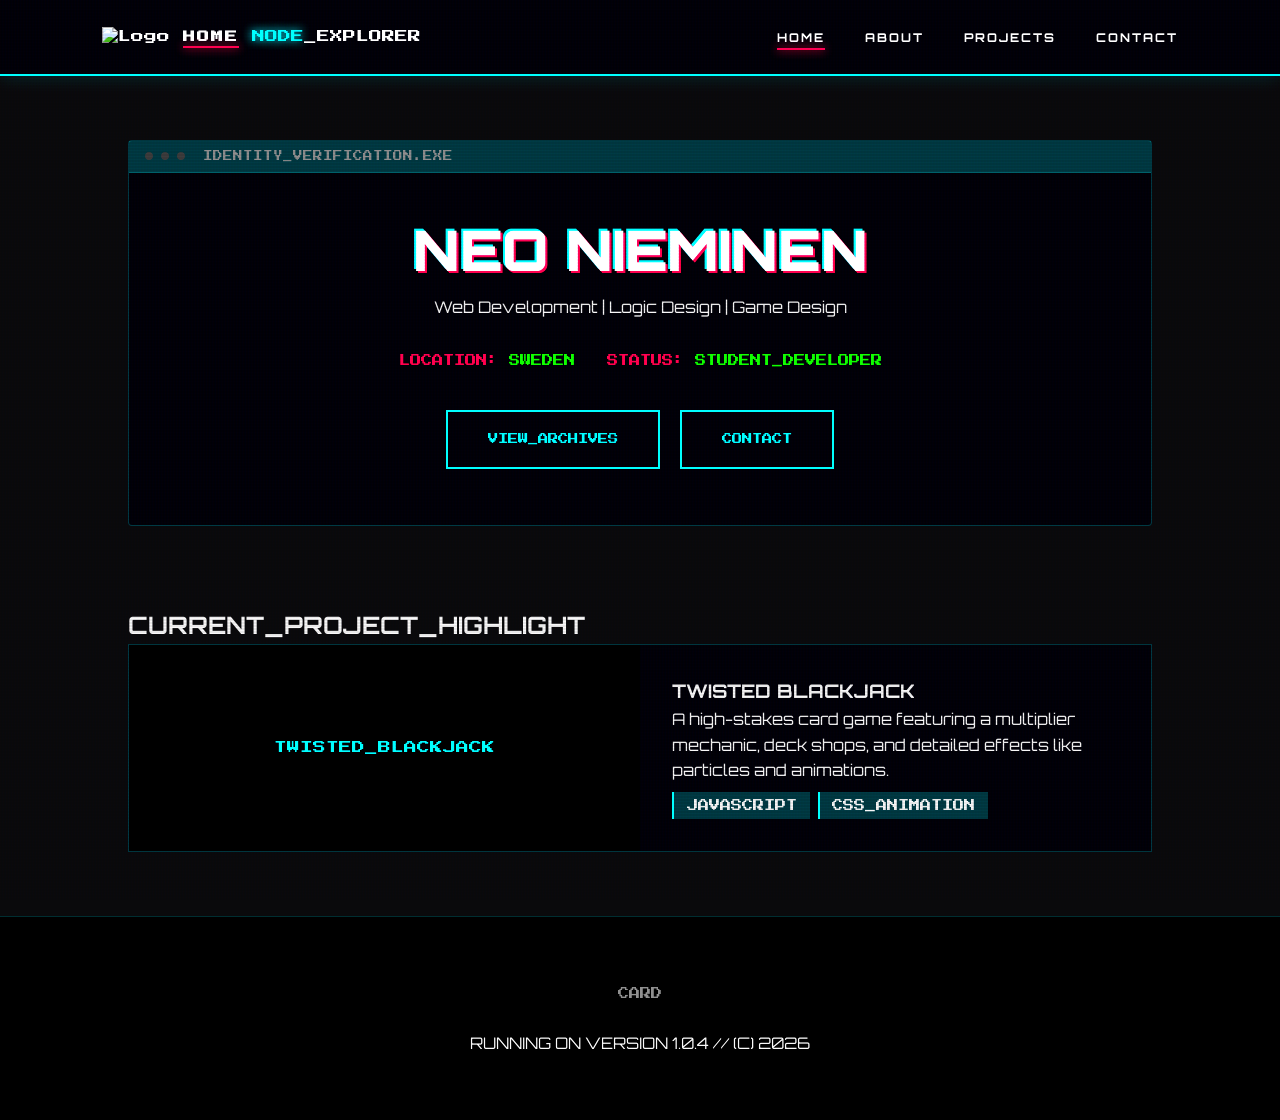
==== index.html @ b2e565ad "Update index.html" ====
<!DOCTYPE html>
<html lang="en">
<head>
    <meta charset="UTF-8">
    <meta name="viewport" content="width=device-width, initial-scale=1.0">
    <title>SYSTEM_PORTFOLIO | Operator Terminal</title>
    <link rel="preconnect" href="https://fonts.googleapis.com">
    <link rel="preconnect" href="https://fonts.gstatic.com" crossorigin>
    <link href="https://fonts.googleapis.com/css2?family=Orbitron:wght@400;700;900&family=Press+Start+2P&display=swap" rel="stylesheet">
    <link rel="stylesheet" href="css/style.css">
</head>
<body>
    <div id="crt-effects"></div>

    <header>
        <div class="logo">
            <img src="icon.webp" alt="Logo">
            <a href="index.html" class="nav-link active">HOME</a>
            <span class="highlight">NODE</span>_EXPLORER
        </div>
        <nav>
            <ul>
                <li><a href="index.html" class="nav-link active">HOME</a></li>
                <li><a href="about.html" class="nav-link">ABOUT</a></li>
                <li><a href="projects.html" class="nav-link">PROJECTS</a></li>
                <li><a href="contact.html" class="nav-link">CONTACT</a></li>
            </ul>
        </nav>
    </header>

    <main>
        <section id="hero">
            <div class="terminal-window">
                <div class="terminal-header">
                    <span class="dot"></span><span class="dot"></span><span class="dot"></span>
                    <span class="terminal-title">IDENTITY_VERIFICATION.EXE</span>
                </div>
                <div class="hero-content">
                    <h1 class="glitch" data-text="NEO NIEMINEN">NEO NIEMINEN</h1>
                    <p class="subtitle">Web Development | Logic Design | Game Design</p>
                    
                    <div class="status-grid">
                        <div class="status-item">
                            <span class="label">LOCATION:</span>
                            <span class="value">SWEDEN</span>
                        </div>
                        <div class="status-item">
                            <span class="label">STATUS:</span>
                            <span class="value neon-green">STUDENT_DEVELOPER</span>
                        </div>
                    </div>

                    <div class="button-group">
                        <a href="projects.html" class="btn primary">VIEW_ARCHIVES</a>
                        <a href="contact.html" class="btn secondary">CONTACT</a>
                    </div>
                </div>
            </div>
        </section>

        <section id="featured-work">
            <h2 class="section-title">CURRENT_PROJECT_HIGHLIGHT</h2>
            <div class="highlight-card">
                <div class="card-image">
                    <div class="img-placeholder">TWISTED_BLACKJACK</div>
                </div>
                <div class="card-info">
                    <h3>TWISTED BLACKJACK</h3>
                    <p>A high-stakes card game featuring a multiplier mechanic, deck shops, and detailed effects like particles and animations.</p>
                    <span class="tag">JAVASCRIPT</span><span class="tag">CSS_ANIMATION</span>
                </div>
            </div>
        </section>
    </main>

    <footer>
        <div class="footer-container">
            <div class="social-nodes">
                <a href="https://twsitedneo.carrd.co/" class="node-link">CARD</a>
            </div>
            <div class="terminal-footer">
                <p>RUNNING ON VERSION 1.0.4 // (C) 2026</p>
            </div>
        </div>
    </footer>

    <script src="js/main.js"></script>
</body>
</html>
---- css/style.css ----
/* --- ROOT VARIABLES --- */
:root {
    --neon-blue: #00f3ff;
    --neon-pink: #ff0055;
    --neon-green: #39ff14;
    --neon-yellow: #fdf500;
    --dark-bg: #0a0a0c;
    --panel-bg: rgba(18, 18, 24, 0.95);
    --glass-border: rgba(0, 243, 255, 0.2);
    --text-main: #e0e0e0;
}

/* --- GLOBAL RESET & TERMINAL LOOK --- */
* {
    box-sizing: border-box;
    margin: 0;
    padding: 0;
}

body {
    background-color: var(--dark-bg);
    color: var(--text-main);
    font-family: 'Orbitron', sans-serif;
    line-height: 1.6;
    overflow-x: hidden;
    filter: contrast(1.15) brightness(1.05) saturate(1.2);
    min-height: 100vh;
}

/* --- CRT & SCREEN OVERLAYS --- */
#crt-effects {
    position: fixed;
    top: 0; left: 0; width: 100vw; height: 100vh;
    background: linear-gradient(rgba(18, 16, 16, 0) 50%, rgba(0, 0, 0, 0.1) 50%), 
                linear-gradient(90deg, rgba(255, 0, 0, 0.03), rgba(0, 255, 0, 0.01), rgba(0, 0, 255, 0.03));
    background-size: 100% 3px, 3px 100%;
    pointer-events: none;
    z-index: 9999;
    opacity: 0.6;
}

/* --- TRANSITION PORTAL --- */
#transition-portal {
    position: fixed;
    top: 50%;
    left: 50%;
    width: 0;
    height: 0;
    background: var(--neon-blue);
    transform: translate(-50%, -50%);
    z-index: 10000;
    pointer-events: none;
    transition: width 0.6s ease-in, height 0.6s ease-in;
    box-shadow: 0 0 100px var(--neon-blue);
    border-radius: 50%;
}

#transition-portal.active {
    width: 300vw;
    height: 300vh;
}

/* --- HEADER & NAVIGATION --- */
header {
    display: flex;
    justify-content: space-between;
    align-items: center;
    padding: 1.5rem 8%;
    background: var(--panel-bg);
    border-bottom: 2px solid var(--neon-blue);
    box-shadow: 0 0 20px rgba(0, 243, 255, 0.15);
    position: sticky;
    top: 0;
    z-index: 100;
}

.logo {
    font-family: 'Press Start 2P', cursive;
    font-size: 0.8rem;
    color: white;
}

.highlight { 
    color: var(--neon-blue); 
    text-shadow: 0 0 10px var(--neon-blue); 
}

nav ul { 
    display: flex; 
    list-style: none; 
    gap: 2.5rem; 
}

.nav-link {
    text-decoration: none;
    color: white;
    font-size: 0.75rem;
    font-weight: 700;
    letter-spacing: 2px;
    transition: all 0.3s ease;
    position: relative;
}

.nav-link::after {
    content: '';
    position: absolute;
    bottom: -5px; left: 0;
    width: 0%; height: 2px;
    background: var(--neon-pink);
    transition: 0.3s;
}

.nav-link:hover::after, .nav-link.active::after {
    width: 100%;
    box-shadow: 0 0 10px var(--neon-pink);
}

.nav-link:hover {
    color: var(--neon-blue);
    text-shadow: 0 0 8px var(--neon-blue);
}

/* --- MAIN CONTENT CONTAINER --- */
main {
    padding: 4rem 10%;
    max-width: 1400px;
    margin: 0 auto;
}

/* --- TERMINAL WINDOW --- */
.terminal-window, .about-container, .project-card, .form-container {
    background: var(--panel-bg);
    border: 1px solid var(--glass-border);
    padding: 2.5rem;
    position: relative;
    border-radius: 4px;
    transition: transform 0.3s ease, border-color 0.3s ease;
}

.terminal-header {
    background: var(--glass-border);
    margin: -2.5rem -2.5rem 2rem -2.5rem;
    padding: 0.5rem 1rem;
    display: flex;
    align-items: center;
    gap: 8px;
    border-bottom: 1px solid var(--glass-border);
}

.dot { width: 8px; height: 8px; border-radius: 50%; background: #444; }
.terminal-title { font-size: 0.6rem; color: #888; font-family: 'Press Start 2P'; margin-left: 10px; }

/* --- HERO SECTION --- */
#hero { text-align: center; margin-bottom: 5rem; }

.glitch {
    font-size: 3.5rem;
    font-weight: 900;
    text-transform: uppercase;
    position: relative;
    color: white;
    text-shadow: 2px 2px var(--neon-pink), -2px -2px var(--neon-blue);
}

.button-group {
    margin-top: 2rem;
}

.btn {
    display: inline-block;
    padding: 1.2rem 2.5rem;
    font-family: 'Press Start 2P', cursive;
    font-size: 0.65rem;
    text-decoration: none;
    cursor: pointer;
    border: 2px solid var(--neon-blue);
    background: transparent;
    color: var(--neon-blue);
    position: relative;
    overflow: hidden;
    transition: 0.4s;
    margin: 0.5rem;
}

.btn:hover {
    background: var(--neon-blue);
    color: black;
    box-shadow: 0 0 25px var(--neon-blue);
}

.status-grid {
    display: flex;
    justify-content: center;
    gap: 2rem;
    margin: 2rem 0;
}

.status-item {
    font-family: 'Press Start 2P', monospace;
    font-size: 0.7rem;
}

.label {
    color: var(--neon-pink);
}

.value {
    color: var(--neon-green);
}

/* --- HIGHLIGHT CARD --- */
.highlight-card {
    display: flex;
    background: var(--panel-bg);
    border: 1px solid var(--glass-border);
    overflow: hidden;
    transition: 0.3s;
}

.highlight-card:hover {
    border-color: var(--neon-blue);
    transform: translateY(-5px);
}

.card-image {
    flex: 1;
    background: #000;
    display: flex;
    align-items: center;
    justify-content: center;
    padding: 2rem;
}

.img-placeholder {
    font-family: 'Press Start 2P';
    font-size: 0.8rem;
    color: var(--neon-blue);
    text-align: center;
}

.card-info {
    flex: 1;
    padding: 2rem;
}

.tag {
    display: inline-block;
    background: rgba(0, 243, 255, 0.2);
    padding: 0.3rem 0.8rem;
    margin: 0.5rem 0.5rem 0 0;
    font-size: 0.7rem;
    font-family: 'Press Start 2P';
    border-left: 2px solid var(--neon-blue);
}

/* --- ABOUT PAGE --- */
.about-container {
    display: flex;
    gap: 3rem;
}

.profile-side {
    flex: 1;
    text-align: center;
}

.image-frame {
    position: relative;
    width: 100%;
    max-width: 300px;
    margin: 0 auto;
    border: 2px solid var(--neon-blue);
    padding: 0.5rem;
    background: #000;
}

.profile-placeholder {
    width: 100%;
    aspect-ratio: 1 / 1;
    background: linear-gradient(135deg, #0a0a0c, #1a1a2e);
    position: relative;
    border: 1px solid var(--glass-border);
}

.scan-line {
    position: absolute;
    top: 0;
    left: 0;
    width: 100%;
    height: 4px;
    background: var(--neon-blue);
    opacity: 0.6;
    animation: scan 3s linear infinite;
}

@keyframes scan {
    0% { top: 0%; }
    100% { top: 100%; }
}

.clearance-badge {
    margin-top: 1rem;
    font-family: 'Press Start 2P';
    font-size: 0.6rem;
    color: var(--neon-green);
    border: 1px solid var(--neon-green);
    display: inline-block;
    padding: 0.5rem 1rem;
}

.info-side {
    flex: 2;
}

.skill-row {
    margin: 1rem 0;
}

.skill-name {
    display: block;
    font-size: 0.8rem;
    margin-bottom: 0.5rem;
}

.skill-bar {
    background: rgba(255, 255, 255, 0.1);
    height: 8px;
    overflow: hidden;
}

.fill {
    height: 100%;
    background: var(--neon-blue);
    box-shadow: 0 0 10px var(--neon-blue);
    width: 0%;
    transition: width 1s ease;
}

/* --- CONTACT PAGE --- */
.contact-grid {
    display: grid;
    grid-template-columns: 1fr 1.5fr;
    gap: 2rem;
}

.connection-status {
    background: var(--panel-bg);
    border: 1px solid var(--glass-border);
    padding: 2rem;
}

.signal-bar {
    display: flex;
    gap: 4px;
    margin-bottom: 1rem;
}

.bar {
    width: 20px;
    height: 30px;
    background: var(--neon-green);
    animation: pulse 1s infinite;
}

.bar:nth-child(2) { animation-delay: 0.2s; height: 45px; }
.bar:nth-child(3) { animation-delay: 0.4s; height: 60px; }

@keyframes pulse {
    0%, 100% { opacity: 0.5; }
    50% { opacity: 1; }
}

.directory-item {
    margin: 1rem 0;
    font-family: 'Press Start 2P';
    font-size: 0.7rem;
}

.social-directory h3 {
    margin: 1.5rem 0 1rem 0;
    color: var(--neon-pink);
}

/* --- FORM STYLES --- */
.input-group {
    margin-bottom: 1rem;
}

.input-group label {
    display: block;
    font-size: 0.7rem;
    margin-bottom: 0.8rem;
    color: var(--neon-blue);
    font-family: 'Press Start 2P';
}

input, textarea {
    width: 100%;
    padding: 1.2rem;
    background: rgba(0, 0, 0, 0.4);
    border: 1px solid var(--glass-border);
    color: white;
    font-family: 'Orbitron', sans-serif;
    margin-bottom: 0.5rem;
    transition: 0.3s;
}

input:focus, textarea:focus {
    outline: none;
    border-color: var(--neon-pink);
    box-shadow: 0 0 15px rgba(255, 0, 85, 0.2);
}

.submit-btn {
    width: 100%;
    padding: 1.2rem;
    font-family: 'Press Start 2P', cursive;
    font-size: 0.7rem;
    background: transparent;
    border: 2px solid var(--neon-blue);
    color: var(--neon-blue);
    cursor: pointer;
    transition: 0.3s;
}

.submit-btn:hover {
    background: var(--neon-blue);
    color: black;
    box-shadow: 0 0 20px var(--neon-blue);
}

/* --- TIMELINE --- */
.timeline-container {
    position: relative;
    padding: 20px 0;
}

.timeline-line {
    position: absolute;
    left: 20px;
    top: 0;
    width: 2px;
    height: 100%;
    background: linear-gradient(to bottom, transparent, var(--neon-blue), var(--neon-pink), transparent);
    box-shadow: 0 0 15px var(--neon-blue);
}

.timeline-item {
    position: relative;
    margin-bottom: 100px;
    padding-left: 70px;
    cursor: pointer;
    opacity: 0.8;
    transition: 0.3s;
}

.timeline-item:hover {
    opacity: 1;
}

.timeline-dot {
    position: absolute;
    left: 12px;
    top: 25px;
    width: 18px;
    height: 18px;
    background: var(--dark-bg);
    border: 3px solid var(--neon-blue);
    border-radius: 50%;
    box-shadow: 0 0 10px var(--neon-blue);
    z-index: 2;
    transition: 0.3s;
}

.timeline-item:hover .timeline-dot {
    background: var(--neon-pink);
    border-color: var(--neon-pink);
    box-shadow: 0 0 20px var(--neon-pink);
    transform: scale(1.3);
}

.project-screen {
    background: var(--panel-bg);
    border: 1px solid var(--glass-border);
    padding: 1.5rem;
    display: flex;
    gap: 30px;
    align-items: center;
    border-radius: 4px;
    transition: transform 0.4s cubic-bezier(0.175, 0.885, 0.32, 1.275), border-color 0.3s;
}

.project-screen:hover {
    border-color: var(--neon-blue);
    transform: translateX(10px);
}

.screen-content {
    width: 280px;
    height: 160px;
    background: #000;
    position: relative;
    overflow: hidden;
    border: 2px solid #222;
    flex-shrink: 0;
}

.screen-overlay {
    position: absolute;
    inset: 0;
    display: flex;
    align-items: center;
    justify-content: center;
    background: rgba(0, 0, 0, 0.8);
    font-family: 'Press Start 2P';
    font-size: 0.55rem;
    color: var(--neon-blue);
    opacity: 0;
    transition: 0.3s;
    text-align: center;
    padding: 10px;
}

.project-screen:hover .screen-overlay {
    opacity: 1;
}

.img-gen-bg { background: linear-gradient(45deg, #0f2027, #203a43); }
.jumper-bg { background: linear-gradient(45deg, #141e30, #243b55); }
.rps-bg { background: linear-gradient(45deg, #2c3e50, #000000); }
.blackjack-bg { background: linear-gradient(45deg, #000000, #434343); }

.project-info h3 {
    font-family: 'Press Start 2P';
    font-size: 0.9rem;
    margin-bottom: 0.5rem;
    color: white;
}

/* --- FOOTER --- */
footer {
    padding: 4rem 5%;
    background: #050505;
    border-top: 1px solid var(--glass-border);
    text-align: center;
}

.social-nodes { margin-bottom: 1.5rem; }

.node-link {
    color: #888;
    text-decoration: none;
    margin: 0 1.5rem;
    font-size: 0.7rem;
    font-family: 'Press Start 2P';
    transition: 0.3s;
}

.node-link:hover { color: var(--neon-pink); text-shadow: 0 0 10px var(--neon-pink); }

/* --- RESPONSIVE --- */
@media (max-width: 850px) {
    nav ul { display: none; }
    .project-screen { flex-direction: column; align-items: flex-start; gap: 15px; }
    .screen-content { width: 100%; height: 180px; }
    .timeline-item { padding-left: 50px; }
    .about-container { flex-direction: column; }
    .contact-grid { grid-template-columns: 1fr; }
    .glitch { font-size: 2rem; }
    main { padding: 2rem 5%; }
}

@media (max-width: 480px) {
    .btn { display: block; width: 100%; margin: 0.5rem 0; }
    .status-grid { flex-direction: column; gap: 0.5rem; }
    .highlight-card { flex-direction: column; }
}
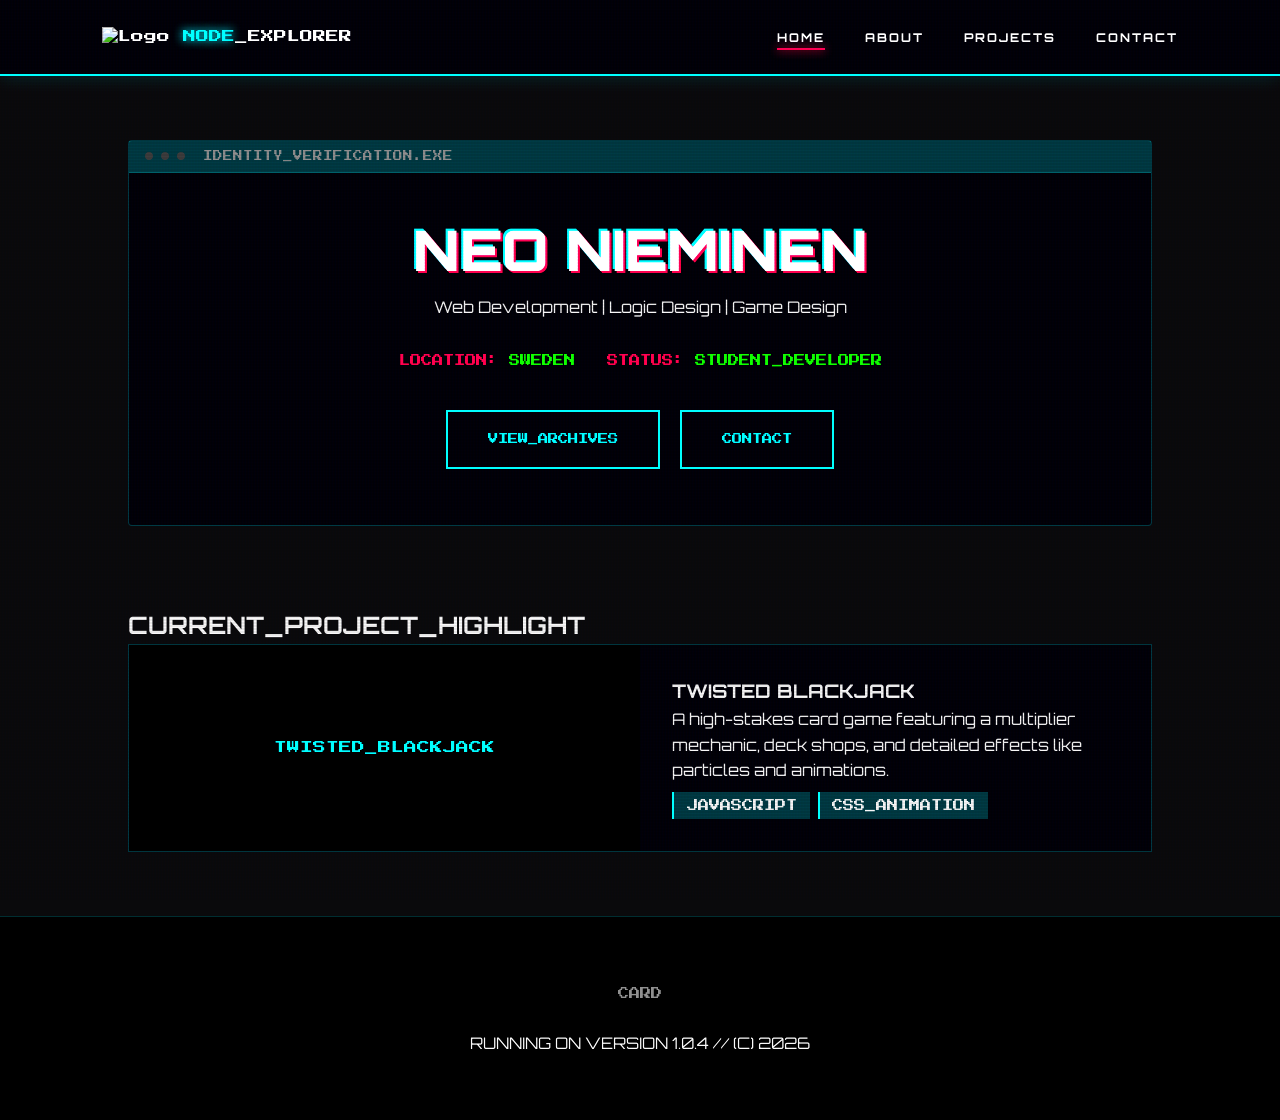
==== commit 9e438789: "fix" ====
--- a/index.html
+++ b/index.html
@@ -15,7 +15,6 @@
     <header>
         <div class="logo">
             <img src="icon.webp" alt="Logo">
-            <a href="index.html" class="nav-link active">HOME</a>
             <span class="highlight">NODE</span>_EXPLORER
         </div>
         <nav>
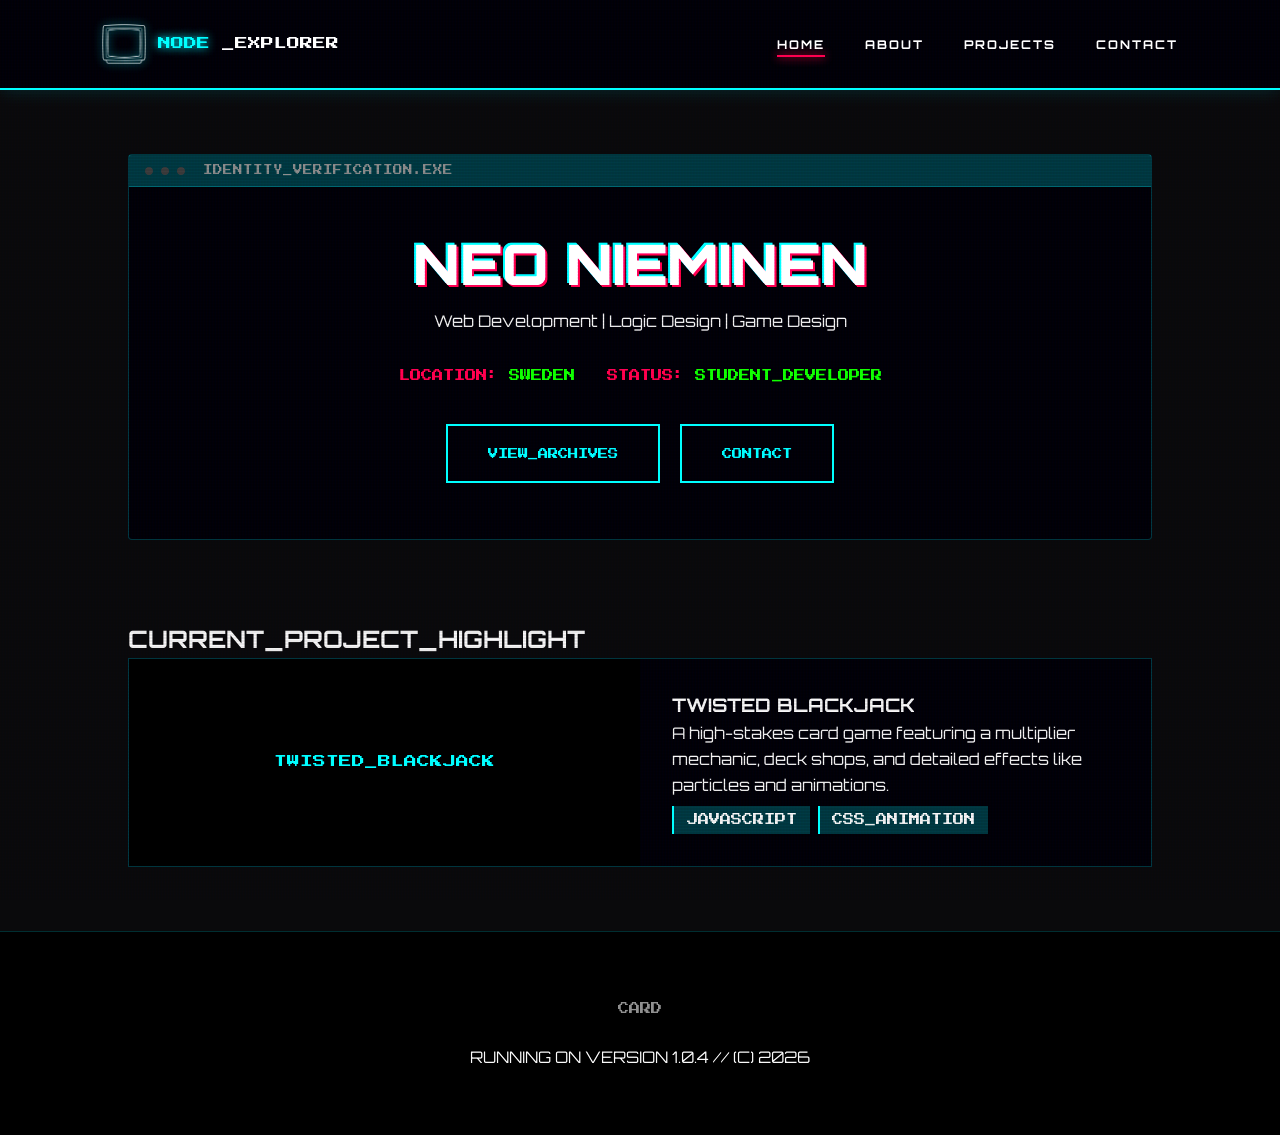
==== commit 9b1a254a: "fs" ====
--- a/index.html
+++ b/index.html
@@ -14,7 +14,7 @@
 
     <header>
         <div class="logo">
-            <img src="icon.webp" alt="Logo">
+            <img src="/assets/icons/icon.webp" alt="Logo">
             <span class="highlight">NODE</span>_EXPLORER
         </div>
         <nav>
--- a/css/style.css
+++ b/css/style.css
@@ -78,6 +78,16 @@
     font-family: 'Press Start 2P', cursive;
     font-size: 0.8rem;
     color: white;
+    display: flex;
+    align-items: center;
+    gap: 12px;
+}
+
+.logo img {
+    height: 40px;
+    width: auto;
+    display: block;
+    filter: drop-shadow(0 0 5px var(--neon-blue));
 }
 
 .highlight { 
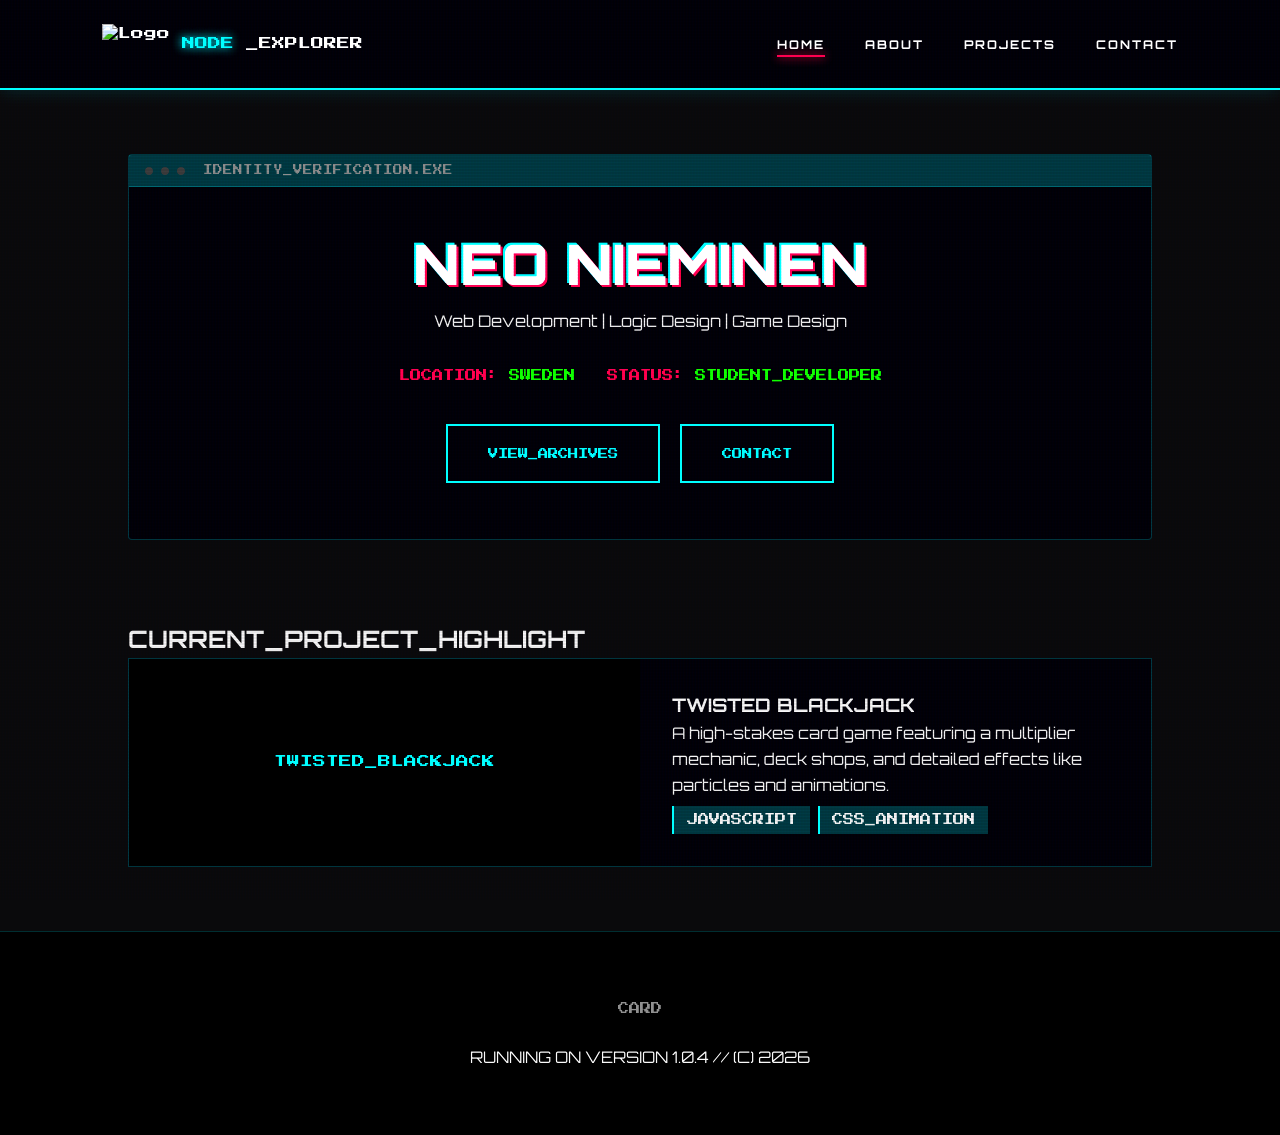
==== commit 0ab1f3b2: "k" ====
--- a/index.html
+++ b/index.html
@@ -14,7 +14,7 @@
 
     <header>
         <div class="logo">
-            <img src="/assets/icons/icon.webp" alt="Logo">
+            <img src="icon.webp" alt="Logo">
             <span class="highlight">NODE</span>_EXPLORER
         </div>
         <nav>
--- a/css/style.css
+++ b/css/style.css
@@ -75,19 +75,17 @@
 }
 
 .logo {
+    display: flex;
+    align-items: center;
+    gap: 12px;
     font-family: 'Press Start 2P', cursive;
     font-size: 0.8rem;
     color: white;
-    display: flex;
-    align-items: center;
-    gap: 12px;
 }
 
 .logo img {
     height: 40px;
     width: auto;
-    display: block;
-    filter: drop-shadow(0 0 5px var(--neon-blue));
 }
 
 .highlight { 
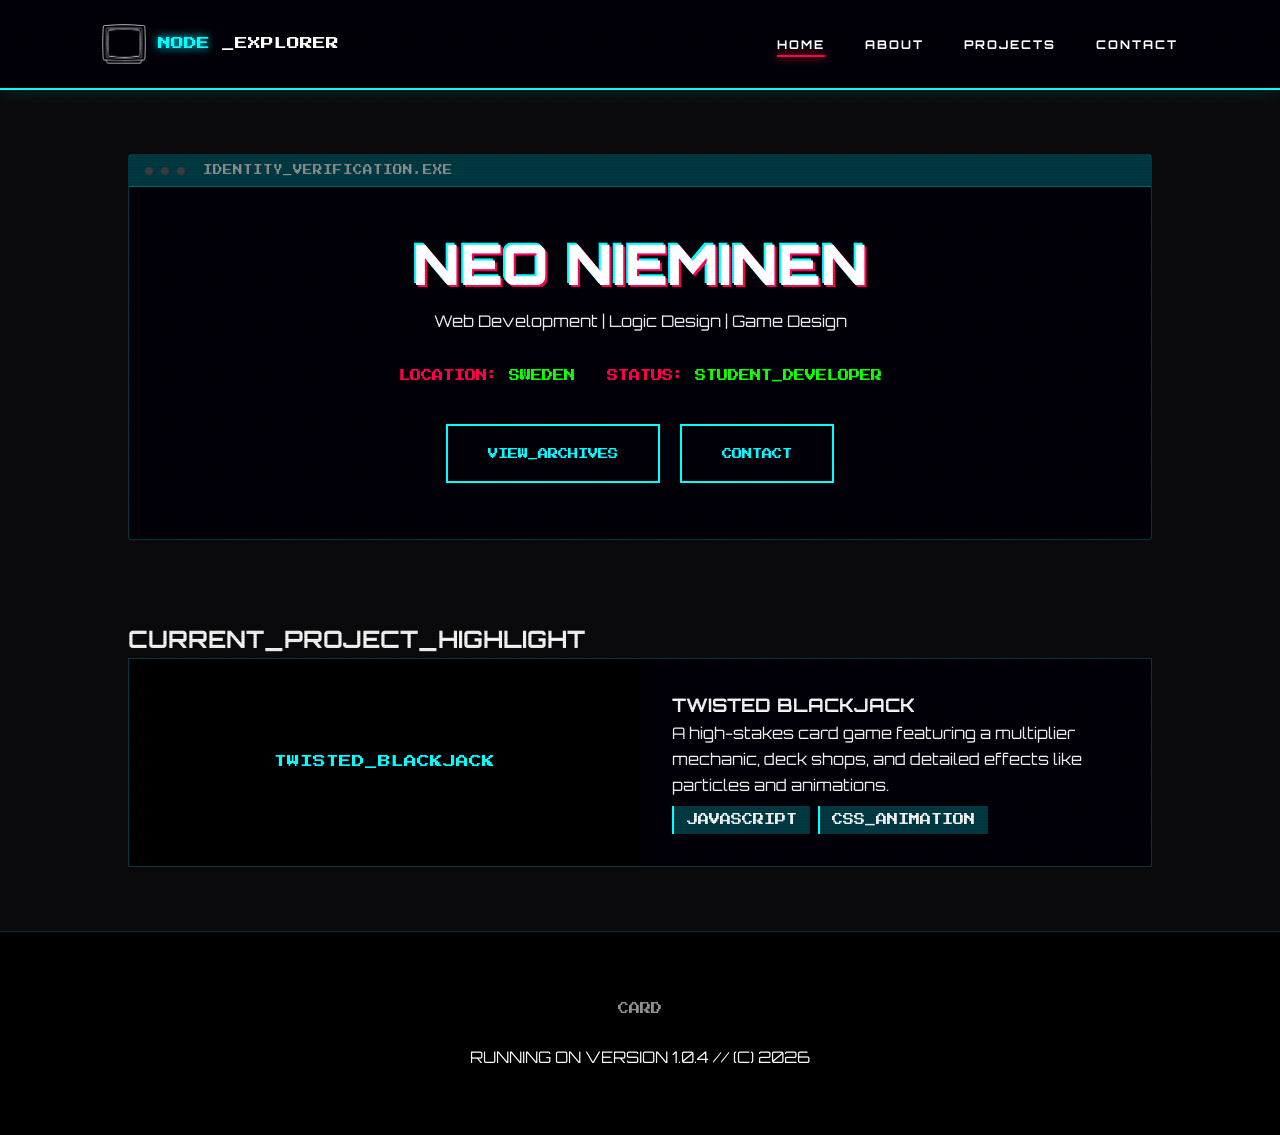
==== commit 2c9e1220: "fix" ====
--- a/index.html
+++ b/index.html
@@ -14,7 +14,7 @@
 
     <header>
         <div class="logo">
-            <img src="icon.webp" alt="Logo">
+            <img src="assets/icons/icon.webp" alt="Logo">
             <span class="highlight">NODE</span>_EXPLORER
         </div>
         <nav>
@@ -85,4 +85,4 @@
 
     <script src="js/main.js"></script>
 </body>
-</html>
+</html>
--- a/css/style.css
+++ b/css/style.css
@@ -86,6 +86,7 @@
 .logo img {
     height: 40px;
     width: auto;
+    display: block;
 }
 
 .highlight { 
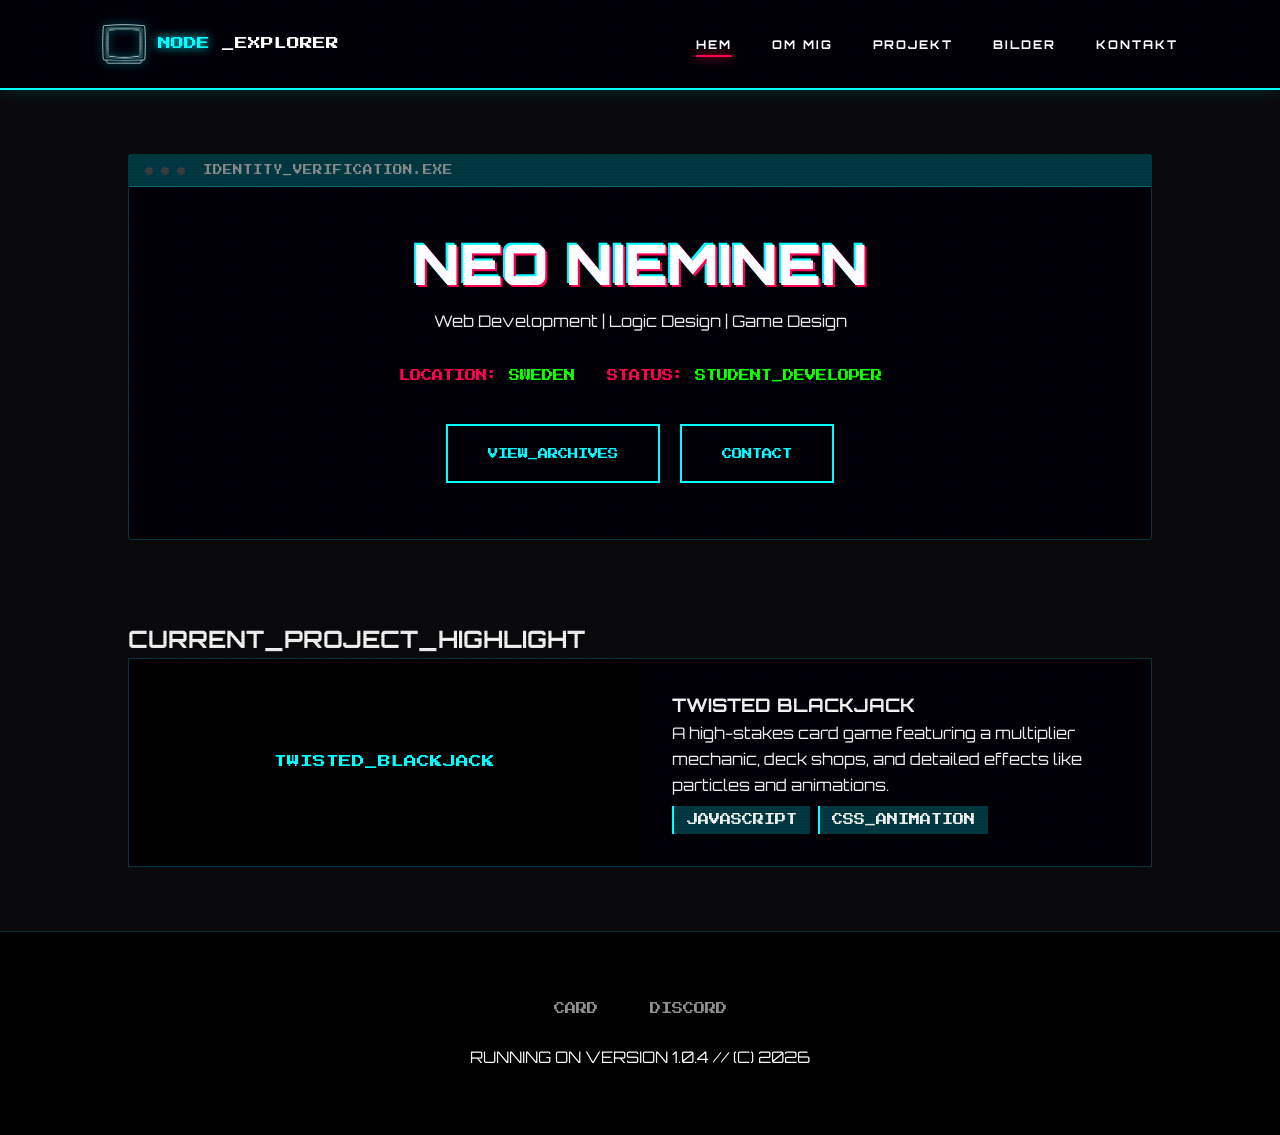
==== commit 0b1e33e9: "fix" ====
--- a/index.html
+++ b/index.html
@@ -19,10 +19,11 @@
         </div>
         <nav>
             <ul>
-                <li><a href="index.html" class="nav-link active">HOME</a></li>
-                <li><a href="about.html" class="nav-link">ABOUT</a></li>
-                <li><a href="projects.html" class="nav-link">PROJECTS</a></li>
-                <li><a href="contact.html" class="nav-link">CONTACT</a></li>
+                <li><a href="index.html" class="nav-link active">HEM</a></li>
+                <li><a href="about.html" class="nav-link">OM MIG</a></li>
+                <li><a href="projects.html" class="nav-link">PROJEKT</a></li>
+                <li><a href="gallery.html" class="nav-link">BILDER</a></li>
+                <li><a href="contact.html" class="nav-link">KONTAKT</a></li>
             </ul>
         </nav>
     </header>
@@ -76,6 +77,7 @@
         <div class="footer-container">
             <div class="social-nodes">
                 <a href="https://twsitedneo.carrd.co/" class="node-link">CARD</a>
+                <a href="#" class="node-link">DISCORD</a>
             </div>
             <div class="terminal-footer">
                 <p>RUNNING ON VERSION 1.0.4 // (C) 2026</p>
--- a/css/style.css
+++ b/css/style.css
@@ -87,6 +87,7 @@
     height: 40px;
     width: auto;
     display: block;
+    filter: drop-shadow(0 0 5px var(--neon-blue));
 }
 
 .highlight { 
@@ -438,7 +439,7 @@
     box-shadow: 0 0 20px var(--neon-blue);
 }
 
-/* --- TIMELINE --- */
+/* --- TIMELINE / PROJECTS PAGE --- */
 .timeline-container {
     position: relative;
     padding: 20px 0;
@@ -534,16 +535,61 @@
     opacity: 1;
 }
 
+/* Backgrounds for different project cards */
 .img-gen-bg { background: linear-gradient(45deg, #0f2027, #203a43); }
 .jumper-bg { background: linear-gradient(45deg, #141e30, #243b55); }
 .rps-bg { background: linear-gradient(45deg, #2c3e50, #000000); }
 .blackjack-bg { background: linear-gradient(45deg, #000000, #434343); }
+.todo-bg { background: linear-gradient(45deg, #1a2a3a, #0f1a24); }
 
 .project-info h3 {
     font-family: 'Press Start 2P';
     font-size: 0.9rem;
     margin-bottom: 0.5rem;
     color: white;
+}
+
+/* --- GALLERY PAGE --- */
+#gallery-section {
+    padding: 2rem 0;
+}
+
+.gallery-grid {
+    display: grid;
+    grid-template-columns: repeat(auto-fill, minmax(300px, 1fr));
+    gap: 2rem;
+    margin-top: 2rem;
+}
+
+.gallery-item {
+    background: var(--panel-bg);
+    border: 1px solid var(--glass-border);
+    border-radius: 4px;
+    overflow: hidden;
+    transition: transform 0.3s ease, border-color 0.3s ease;
+}
+
+.gallery-item:hover {
+    transform: translateY(-5px);
+    border-color: var(--neon-blue);
+    box-shadow: 0 0 20px rgba(0, 243, 255, 0.2);
+}
+
+.gallery-item img {
+    width: 100%;
+    height: 200px;
+    object-fit: cover;
+    display: block;
+    border-bottom: 1px solid var(--glass-border);
+}
+
+.gallery-caption {
+    padding: 1rem;
+    font-family: 'Press Start 2P', cursive;
+    font-size: 0.7rem;
+    text-align: center;
+    color: var(--neon-blue);
+    background: rgba(0,0,0,0.7);
 }
 
 /* --- FOOTER --- */
@@ -567,7 +613,7 @@
 
 .node-link:hover { color: var(--neon-pink); text-shadow: 0 0 10px var(--neon-pink); }
 
-/* --- RESPONSIVE --- */
+/* --- RESPONSIVE DESIGN --- */
 @media (max-width: 850px) {
     nav ul { display: none; }
     .project-screen { flex-direction: column; align-items: flex-start; gap: 15px; }
@@ -583,4 +629,4 @@
     .btn { display: block; width: 100%; margin: 0.5rem 0; }
     .status-grid { flex-direction: column; gap: 0.5rem; }
     .highlight-card { flex-direction: column; }
-}
+}
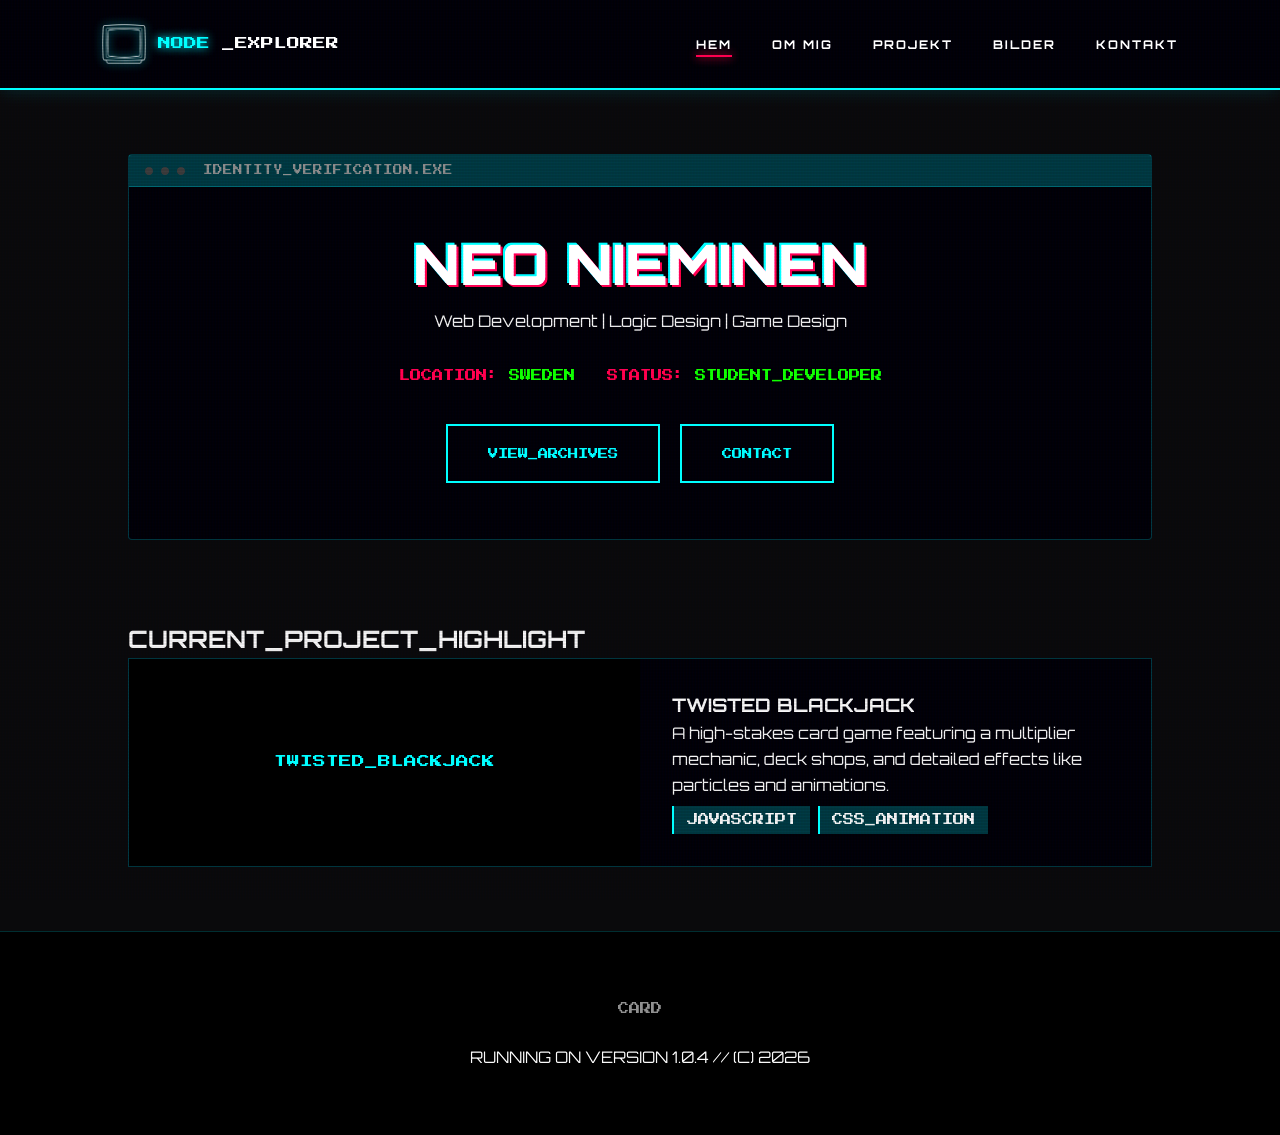
==== commit 4088b938: "fix" ====
--- a/index.html
+++ b/index.html
@@ -77,7 +77,6 @@
         <div class="footer-container">
             <div class="social-nodes">
                 <a href="https://twsitedneo.carrd.co/" class="node-link">CARD</a>
-                <a href="#" class="node-link">DISCORD</a>
             </div>
             <div class="terminal-footer">
                 <p>RUNNING ON VERSION 1.0.4 // (C) 2026</p>
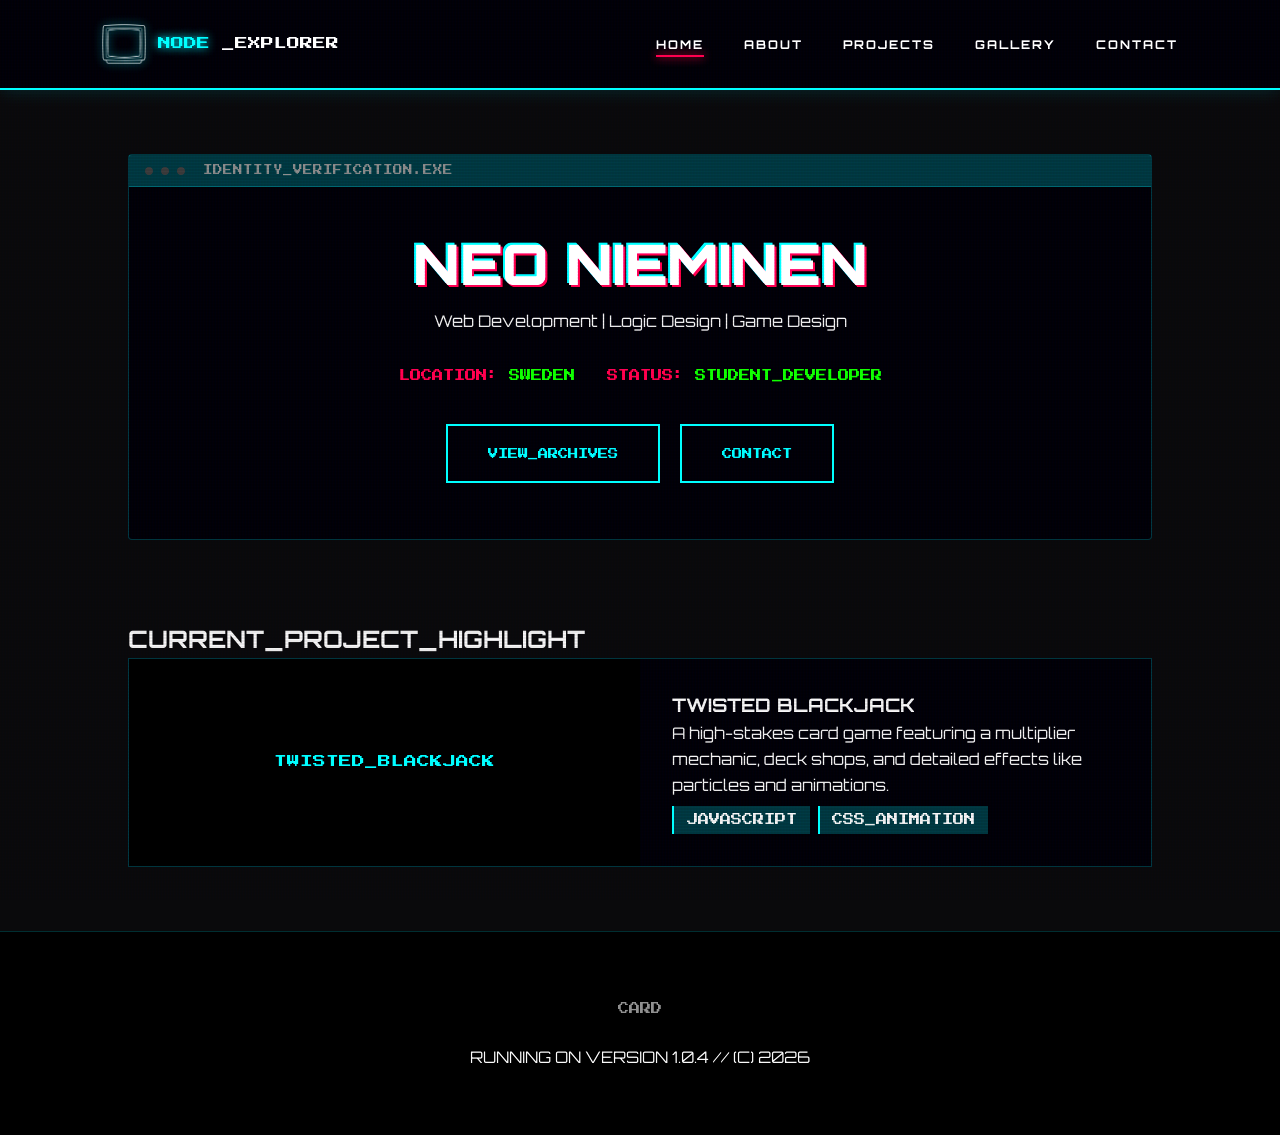
==== commit 1ccc72e6: "fix" ====
--- a/index.html
+++ b/index.html
@@ -19,11 +19,11 @@
         </div>
         <nav>
             <ul>
-                <li><a href="index.html" class="nav-link active">HEM</a></li>
-                <li><a href="about.html" class="nav-link">OM MIG</a></li>
-                <li><a href="projects.html" class="nav-link">PROJEKT</a></li>
-                <li><a href="gallery.html" class="nav-link">BILDER</a></li>
-                <li><a href="contact.html" class="nav-link">KONTAKT</a></li>
+                <li><a href="index.html" class="nav-link active">HOME</a></li>
+                <li><a href="about.html" class="nav-link">ABOUT</a></li>
+                <li><a href="projects.html" class="nav-link">PROJECTS</a></li>
+                <li><a href="gallery.html" class="nav-link">GALLERY</a></li>
+                <li><a href="contact.html" class="nav-link">CONTACT</a></li>
             </ul>
         </nav>
     </header>
